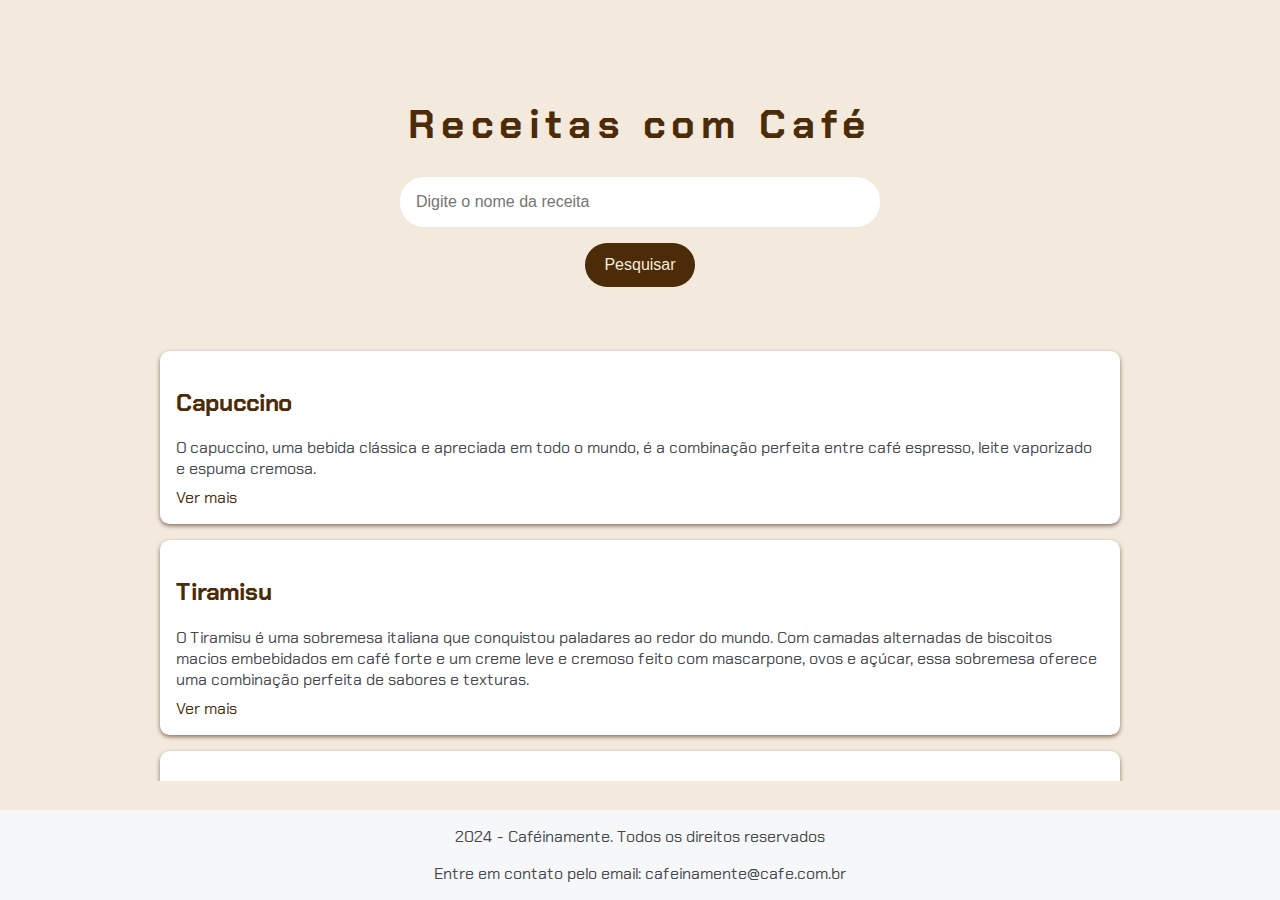
==== index.html @ f2ab968c "Aula 2 e 3" ====
<!DOCTYPE html>
<html lang="pt-br">
  <head>
    <meta charset="UTF-8" />
    <meta name="viewport" content="width=device-width, initial-scale=1.0" />
    <link rel="stylesheet" href="style.css" />
    <title>Caféinamente</title>
  </head>

  <body>
    <header>
      <h1>Receitas com Café</h1>
    </header>
    <main>
      <section>
        <input type="text" placeholder="Digite o nome da receita" />
        <button>Pesquisar</button>
      </section>

      <section class="resultados-pesquisa">
        <div class="item-resultado">
          <h2><a href="#" target="_blank">Capuccino</a></h2>
          <p class="descricao-meta">
            O capuccino, uma bebida clássica e apreciada em todo o mundo, é a
            combinação perfeita entre café espresso, leite vaporizado e espuma
            cremosa.
          </p>
          <a href="">Ver mais</a>
        </div>

        <div class="item-resultado">
          <h2><a href="#" target="_blank">Tiramisu</a></h2>
          <p class="descricao-meta">
            O Tiramisu é uma sobremesa italiana que conquistou paladares ao
            redor do mundo. Com camadas alternadas de biscoitos macios
            embebidados em café forte e um creme leve e cremoso feito com
            mascarpone, ovos e açúcar, essa sobremesa oferece uma combinação
            perfeita de sabores e texturas.
          </p>
          <a href="">Ver mais</a>
        </div>

        <div class="item-resultado">
          <h2><a href="#" target="_blank">Frappuccino</a></h2>
          <p class="descricao-meta">
            O Frappuccino é uma bebida gelada e cremosa que conquistou o paladar
            de milhões de pessoas ao redor do mundo. Essa mistura deliciosa de
            café, leite, gelo e diversos sabores é perfeita para se refrescar
            nos dias quentes ou para quem busca uma opção energizante.
          </p>
          <a href="">Ver mais</a>
        </div>
      </section>
    </main>
    <footer>
      <p>2024 - Caféinamente. Todos os direitos reservados</p>
      <p>Entre em contato pelo email: cafeinamente@cafe.com.br</p>
    </footer>

    <script src="app.js"></script>
    <script src="dados.js"></script>
  </body>
</html>
---- style.css ----
/* Importa a fonte Chakra Petch do Google Fonts */
@import url("https://fonts.googleapis.com/css2?family=Chakra+Petch:ital,wght@0,300;0,400;0,500;0,600;0,700;1,300;1,400;1,500;1,600;1,700&display=swap");

/* Estiliza o corpo da página */
body {
  font-family: "Chakra Petch", sans-serif; /* Define a fonte padrão */
  background-color: #F3E9DD; /* Cor de fundo da página */
  display: flex; /* Usa Flexbox para layout */
  flex-direction: column; /* Alinha os itens na vertical */
  align-items: center; /* Centraliza os itens horizontalmente */
  justify-content: center; /* Centraliza os itens verticalmente */
  height: 100vh; /* Preenche a altura total da viewport */
  margin: 0; /* Remove a margem padrão */
  padding: 0; /* Remove o padding padrão */
}

/* Estiliza os títulos h1 */
h1 {
  font-size: 2.5rem; /* Tamanho da fonte */
  color: #4c2b08; /* Cor do texto */
  text-align: center; /* Alinha o texto ao centro */
  letter-spacing: 0.4rem; /* Espaçamento entre letras */
}

/* Estiliza as seções da página */
section {
  display: flex; /* Usa Flexbox para layout */
  flex-direction: column; /* Alinha os itens na vertical */
  align-items: center; /* Centraliza os itens horizontalmente */
  margin-bottom: 3rem; /* Espaçamento abaixo de cada seção */
}

/* Estiliza os inputs dentro das seções */
section input {
  width: 30rem; /* Largura dos inputs */
  border: none; /* Remove a borda padrão */
  padding: 1rem; /* Espaçamento interno */
  border-radius: 1.5rem; /* Borda arredondada */
  margin-bottom: 1rem; /* Espaçamento abaixo dos inputs */
  color: #6D3914; /* Cor do texto */
  font-size: 1rem; /* Tamanho da fonte */
  box-sizing: border-box; /* Inclui padding e border na largura total */
  
}

/* Estiliza os botões dentro das seções */
section button {
  padding: 0.8rem 1.2rem; /* Espaçamento interno do botão */
  border: none; /* Remove a borda padrão */
  border-radius: 1.5rem; /* Borda arredondada */
  background-color: #4c2b08; /* Cor de fundo do botão */
  color: #F3E9DD; /* Cor do texto do botão */
  font-size: 1rem; /* Tamanho da fonte */
  cursor: pointer; /* Muda o cursor para indicar que é clicável */
}

/* Adiciona efeito hover ao botão de pesquisa */
section button:hover {
  background-color: #6D3914; /* Muda a cor de fundo ao passar o mouse */
  box-shadow: 0 4px 8px rgba(54, 20, 1, 0.555); /* Adiciona uma sombra mais intensa */
}


/* Estiliza a caixa de resultados da pesquisa */
.resultados-pesquisa {
  width: 60rem; /* Largura máxima da caixa de resultados */
  height: 46vh; /* Altura máxima da caixa de resultados */
  overflow-y: auto; /* Adiciona rolagem vertical se necessário */
  margin-top: 1rem; /* Espaçamento acima da caixa de resultados */
  padding: 1rem; /* Espaçamento interno */
  border-radius: 0.6rem; /* Borda arredondada */
}

/* Estiliza cada item de resultado */
.item-resultado {
  background: #ffffff; /* Cor de fundo dos itens */
  border-radius: 0.6rem; /* Borda arredondada */
  padding: 1rem; /* Espaçamento interno */
  margin-bottom: 1rem; /* Espaçamento abaixo dos itens */
  box-shadow: 0 2px 4px rgba(54, 20, 1, 0.555); /* Sombra leve */
}

/* Estiliza os títulos dentro dos itens de resultado */
.item-resultado h2 {
  font-size: 1.5rem; /* Tamanho da fonte */
  color: #222831; /* Cor do texto */
}

/* Estiliza os links dentro dos itens de resultado */
.item-resultado a {
  text-decoration: none; /* Remove o sublinhado padrão dos links */
  color: #4c2b08; /* Cor do texto dos links */
}

/* Estiliza os links quando são passados o mouse sobre */
.item-resultado a:hover {
  text-decoration: underline; /* Adiciona sublinhado ao passar o mouse */
}

/* Estiliza a descrição meta dentro dos itens de resultado */
.descricao-meta {
  color: #45474b; /* Cor do texto */
  margin: 0.5rem 0; /* Margem acima e abaixo */
}

/* Estiliza o rodapé da página */
footer {
  background-color: #f5f7f8; /* Cor de fundo do rodapé */
  color: #45474b; /* Cor do texto */
  text-align: center; /* Alinha o texto ao centro */
  padding: 0; /* Espaçamento interno */
  width: 100%; /* Largura total da página */
  position: absolute; /* Posiciona o rodapé */
  bottom: 0; /* Alinha ao fundo da página */
  font-size: 1rem; /* Tamanho da fonte */
}

@media (max-width: 768px) {
  h1 {
    font-size: 2rem; /* Tamanho da fonte em telas menores */
    letter-spacing: 0.2rem; /* Espaçamento entre letras em telas menores */
  }

  section input {
    width: 25rem; /* Largura dos inputs em telas menores */
    padding: 0.8rem; /* Espaçamento interno em telas menores */
  }

  .resultados-pesquisa {
    width: 40rem; /* Largura da caixa de resultados em telas menores */
    height: 40vh; /* Altura da caixa de resultados em telas menores */
  }

  .item-resultado h2 {
    font-size: 1.3rem; /* Tamanho da fonte dos títulos em telas menores */
  }
}

/* Responsividade para celulares */
@media (max-width: 480px) {
  h1 {
    font-size: 1.8rem; /* Tamanho da fonte em telas pequenas */
    letter-spacing: 0.1rem; /* Espaçamento entre letras em telas pequenas */
  }

  section input {
    width: 17rem; /* Largura total dos inputs em telas pequenas */
  }

  section button {
    padding: 0.6rem 1rem; /* Espaçamento interno do botão em telas pequenas */
    font-size: 0.9rem; /* Tamanho da fonte do botão em telas pequenas */
  }

  .resultados-pesquisa {
    width: 90%; /* Largura da caixa de resultados em telas pequenas */
    height: 50vh; /* Altura da caixa de resultados em telas pequenas */
  }

  .item-resultado h2 {
    font-size: 1.1rem; /* Tamanho da fonte dos títulos em telas pequenas */
  }

  footer {
    font-size: 0.9rem; /* Tamanho da fonte do rodapé em telas pequenas */
  }
}
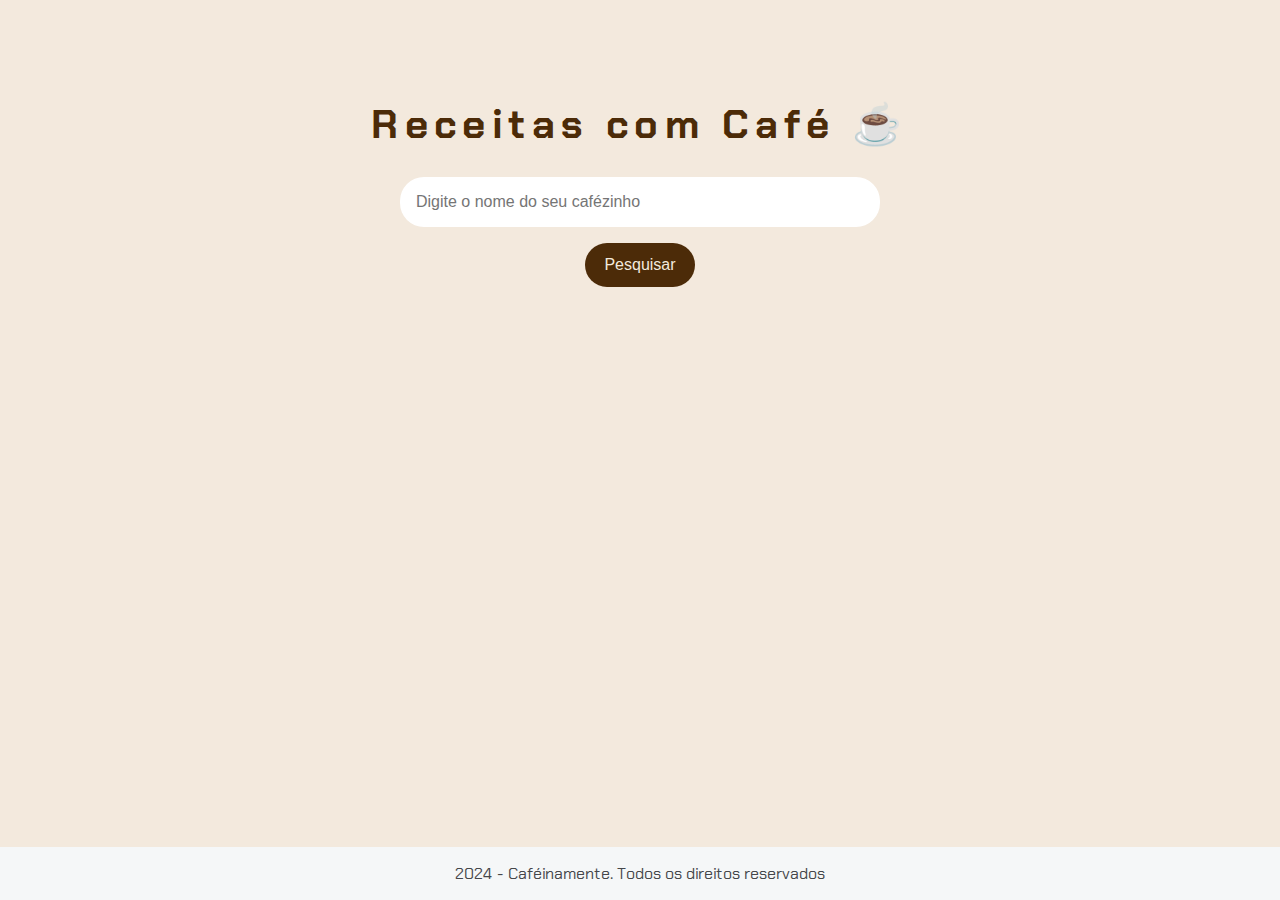
==== commit 43c7f274: "adicionando condições na pesquisa" ====
--- a/index.html
+++ b/index.html
@@ -1,63 +1,34 @@
 <!DOCTYPE html>
 <html lang="pt-br">
-  <head>
-    <meta charset="UTF-8" />
-    <meta name="viewport" content="width=device-width, initial-scale=1.0" />
-    <link rel="stylesheet" href="style.css" />
-    <title>Caféinamente</title>
-  </head>
 
-  <body>
-    <header>
-      <h1>Receitas com Café</h1>
-    </header>
-    <main>
-      <section>
-        <input type="text" placeholder="Digite o nome da receita" />
-        <button>Pesquisar</button>
-      </section>
+<head>
+  <meta charset="UTF-8" />
+  <meta name="viewport" content="width=device-width, initial-scale=1.0" />
+  <link rel="stylesheet" href="style.css" />
+  <title>Caféinamente</title>
+</head>
 
-      <section class="resultados-pesquisa">
-        <div class="item-resultado">
-          <h2><a href="#" target="_blank">Capuccino</a></h2>
-          <p class="descricao-meta">
-            O capuccino, uma bebida clássica e apreciada em todo o mundo, é a
-            combinação perfeita entre café espresso, leite vaporizado e espuma
-            cremosa.
-          </p>
-          <a href="">Ver mais</a>
-        </div>
+<body>
+  <header>
+    <h1>Receitas com Café ☕️</h1>
+  </header>
+  <main>
+    <section>
+      <input type="text" id="campo-pesquisa" placeholder="Digite o nome do seu cafézinho" />
+      <button onclick="pesquisar()">Pesquisar</button>
+    </section>
 
-        <div class="item-resultado">
-          <h2><a href="#" target="_blank">Tiramisu</a></h2>
-          <p class="descricao-meta">
-            O Tiramisu é uma sobremesa italiana que conquistou paladares ao
-            redor do mundo. Com camadas alternadas de biscoitos macios
-            embebidados em café forte e um creme leve e cremoso feito com
-            mascarpone, ovos e açúcar, essa sobremesa oferece uma combinação
-            perfeita de sabores e texturas.
-          </p>
-          <a href="">Ver mais</a>
-        </div>
+    <section class="resultados-pesquisa" id="resultados-pesquisa">
+      <!-- Os itens serão inseridos aqui pelo JavaScript -->
+    </section>
+  </main>
 
-        <div class="item-resultado">
-          <h2><a href="#" target="_blank">Frappuccino</a></h2>
-          <p class="descricao-meta">
-            O Frappuccino é uma bebida gelada e cremosa que conquistou o paladar
-            de milhões de pessoas ao redor do mundo. Essa mistura deliciosa de
-            café, leite, gelo e diversos sabores é perfeita para se refrescar
-            nos dias quentes ou para quem busca uma opção energizante.
-          </p>
-          <a href="">Ver mais</a>
-        </div>
-      </section>
-    </main>
-    <footer>
-      <p>2024 - Caféinamente. Todos os direitos reservados</p>
-      <p>Entre em contato pelo email: cafeinamente@cafe.com.br</p>
-    </footer>
+  <footer class="footer">
+    <p>2024 - Caféinamente. Todos os direitos reservados</p>
+  </footer>
 
-    <script src="app.js"></script>
-    <script src="dados.js"></script>
-  </body>
+  <script src="dados.js"></script>
+  <script src="app.js"></script>
+</body>
+
 </html>
